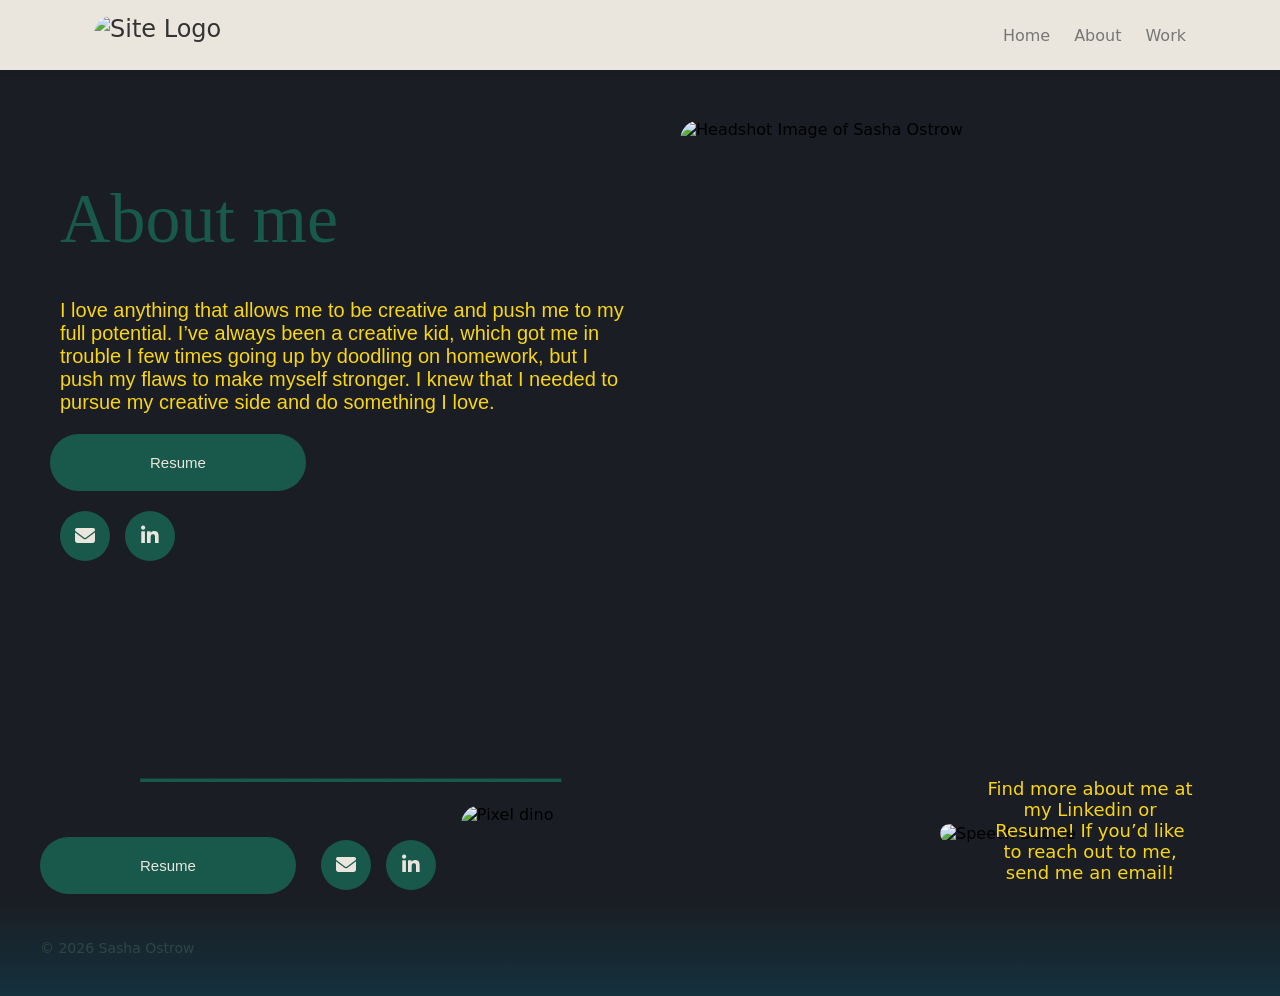
==== about.html @ a82ed12f "first commit" ====
<!DOCTYPE html>
<html lang="en">
<head>
    <meta charset="UTF-8">
    <meta name="viewport" content="width=device-width, initial-scale=1.0">
    <title>About</title>
    <link rel="stylesheet" href="style.css">
    <link rel="stylesheet" href="https://cdnjs.cloudflare.com/ajax/libs/font-awesome/6.5.0/css/all.min.css">
</head>


<body>
    <div id="navbar"></div>

    <div class="hero">
        <!--left side-->
        <div class="hero-text">
            <div class="h1-side">About me</div>
            <div class="h2-side">I love anything that allows me to be creative and push me to my full potential. I’ve always been a creative kid, which got me in trouble I few times going up by doodling on homework, but I push my flaws to make myself stronger. I knew that I needed to pursue my creative side and do something I love.</div>
            <button class="b1" type="button">Resume</button>
            <div class="social-buttons">
            <a href="mailto:sostrow@uoregon.edu" class="icon-button">
                <i class="fas fa-envelope"></i>
            </a>

            <a href="https://www.linkedin.com/in/sasha-ostrow/" target="_blank" class="icon-button">
                <i class="fab fa-linkedin-in"></i>
            </a>
            </div>
        </div>
        <!--right side-->
        <div class ="hero-image">
            <img src="public/My_photo.JPG" alt="Headshot Image of Sasha Ostrow">
        </div>
       
      
    </div>
  <!-- JS (VERY IMPORTANT) -->
    <script src="script.js" defer></script>
    <div id="footer"></div>
</body>
---- style.css ----
/* ========================================
   CSS Custom Properties (Base Theme)
   ======================================== */
:root {
    --color-background: #eae6dd;
    --color-text-primary: #333333;
    --color-text-secondary: #777777;
    --color-primary:rgba(24, 89, 76);
    --color-border: #f0f0f0;

    --font-family-sans-serif: "Roboto", system-ui, -apple-system, sans-serif;
    --font-weight-medium: 500;

    --navbar-height: 70px;
    --navbar-padding: 1.5rem;
    --container-width: 1140px;
    --border-radius: 6px;
    --transition-speed: 0.3s;
}

@import url('https://fonts.googleapis.com/css2?family=Roboto:wght@400;500&display=swap');

/* ========================================
   Global Resets & Base Styles
   ======================================== */
*, *::before, *::after { box-sizing: border-box; }

body { margin: 0; font-family: var(--font-family-sans-serif); background-color: #f9f9f9; }
.content { max-width: 100%; margin: 0 auto; padding: 1rem var(--navbar-padding); line-height: 1.7; }
.content h1 { padding-top: var(--navbar-height); margin-top: 0; }
ul { list-style: none; margin: 0; padding: 0; }
a { text-decoration: none; color: var(--color-text-secondary); transition: color var(--transition-speed) ease, transform 0.3s ease; /* add transform transition */
    display: inline-block; /* IMPORTANT for movement */ }
a:hover, a:focus { color: var(--color-primary);transform: translateY(-3px); /* small upward movement */ }

/* ========================================
   Main Navbar Structure & Animation
   ======================================== */
.navbar {
    position: sticky;
    top: 0;
    z-index: 1000;
    height: var(--navbar-height);
    display: flex; align-items: center;
    background-color: var(--color-background);
    box-shadow: 0 2px 8px rgba(0,0,0,0.1);
    transform: translateY(0);
    transition: transform var(--transition-speed) ease-in-out;
}
.navbar.is-hidden { transform: translateY(-100%); }

.navbar__container { display: flex; justify-content: space-between; align-items: center; width: 100%; max-width: var(--container-width); margin: 0 auto; padding: 0 var(--navbar-padding); }
.navbar__brand { font-size: 1.5rem; font-weight: var(--font-weight-medium); color: var(--color-text-primary); }

/* Mobile Menu & Toggle */
.navbar__toggle { display: block; border: 1px solid var(--color-border); border-radius: var(--border-radius); padding: 0.25rem 0.75rem; background: transparent; cursor: pointer; }
.navbar__toggle .bar { display: block; width: 22px; height: 2px; margin: 6px 0; background-color: var(--color-text-primary); transition: transform var(--transition-speed) ease; }
.navbar__toggle.is-active .bar:nth-child(1) { transform: translateY(8px) rotate(45deg); }
.navbar__toggle.is-active .bar:nth-child(2) { opacity: 0; }
.navbar__toggle.is-active .bar:nth-child(3) { transform: translateY(-8px) rotate(-45deg); }

.navbar__menu { display: none; flex-direction: column; position: absolute; top: 100%; left: 0; width: 100%; background-color: var(--color-background); border-bottom: 1px solid var(--color-border); z-index: 999; }
.navbar__menu.is-active { display: flex; }
.navbar__item { text-align: center; border-top: 1px solid var(--color-border); }
.navbar__link { display: block; padding: 1.25rem; font-weight: var(--font-weight-medium); }

:is(.navbar__toggle, .navbar__link):focus-visible { outline: 2px solid var(--color-primary); outline-offset: 2px; border-radius: var(--border-radius); }

/* Desktop Navbar Styles */
@media (min-width: 768px) {
    .navbar__toggle { display: none; }
    .navbar__menu { display: flex; flex-direction: row; align-items: center; position: static; width: auto; background: none; border: none; }
    .navbar__list { display: flex; align-items: center; gap: 1.5rem; }
    .navbar__item { border: none; }
    .navbar__link { font-weight: var(--font-weight-medium); padding: 0.5rem 0; }
}

/* Accessibility: Prefers Reduced Motion */
@media (prefers-reduced-motion: reduce) {
    .navbar { transition: none; }
}

/*about page*/

main {
    padding: 150px 20px;
    max-width: 800px;
    margin: 0 auto;
}

.h1 {
    color: rgba(24, 89, 76);
    font-size: 70px;
    font-family: Georgia;
    text-align: center;
}

.h2 {
    color: #f8d515;
    font-family: 'Montserrat', sans-serif; 
    padding: 20px 50px;
    font-size: 20px;
    text-align: center;
}

.h3 {
    color: #a8aba8;
    font-family: 'Montserrat', sans-serif; 
    padding: 20px 50px;
    font-size: 20px;
    text-align: center;
}

.h4 {
    
    color: #f8d515;
    font-family: 'Montserrat', sans-serif; 
    padding: 10px 20px;
    font-size: 20px;
    text-align: left;

      max-width: 900px;
  margin: 0 auto;
  
}


.h1-side {
    color: rgba(24, 89, 76);
    padding: 20px 10px;
    font-size: 70px;
    font-family: Georgia;
    text-align: left;
}

.h2-side {
    color: #f8d515;
    font-family: 'Montserrat', sans-serif; 
    padding: 20px 10px;
    font-size: 20px;
    text-align: left;
    max-width: 600px; 
}

/*button 1*/
.b1 {
    color: #eae6dd;
    padding: 20px 100px;
    background-color: rgba(24, 89, 76);
    border: none;
    border-radius: 999px; /* perfect pill */
    cursor: pointer;
    font-family: 'Montserrat', sans-serif; 
    font-size: 15px;
     
    /* smooth animation */
        transition: transform 0.4s cubic-bezier(0.22, 1, 0.36, 1),
                box-shadow 0.4s cubic-bezier(0.22, 1, 0.36, 1);
}

/* Hover effect */
.b1:hover {
    font-weight: bold;
    transform: translateY(-8px);
    box-shadow: 0 8px 15px rgba(0,0,0,0.2); /* adds depth */
    transform: scale(1.1);
    background-color: #eae6dd;
    color: rgba(24, 89, 76);
}

.b1:active {
    transform: translateY(-2px) scale(0.98);
}
/*button 2*/
.b2 {
    color: #eae6dd;
    margin-top: 70px;
    padding: 20px 100px;
    background-color: rgba(24, 89, 76);
    border: none;
    border-radius: 999px; /* perfect pill */
    cursor: pointer;
    font-family: 'Montserrat', sans-serif; 
    font-size: 15px;
     
    /* smooth animation */
        transition: transform 0.4s cubic-bezier(0.22, 1, 0.36, 1),
                box-shadow 0.4s cubic-bezier(0.22, 1, 0.36, 1);
}

/* Hover effect */
.b2:hover {
    font-weight: bold;
    transform: translateY(-8px);
    box-shadow: 0 8px 15px rgba(0,0,0,0.2); /* adds depth */
    transform: scale(1.1);
    background-color: rgb(40, 114, 99);
    color: #eae6dd;
}

.b2:active {
    transform: translateY(-2px) scale(0.98);
}

/*************/
.social-buttons {
    display: flex;
    gap: 15px;
    padding: 20px 10px;
    
}

/* Circle button */
.icon-button {
    width: 50px;
    height: 50px;
    background-color: rgba(24, 89, 76);
    color: #eae6dd;
    display: flex;
    align-items: center;
    justify-content: center;
    border-radius: 50%; /* makes it a perfect circle */
    text-decoration: none;
    font-size: 20px;
    transition: 0.3s ease;
}

/* Hover effect */
.icon-button:hover {
    transform: scale(1.1);
    background-color: #eae6dd;
}

.b1:active {
    transform: translateY(-2px) scale(0.98);
}


body {
    background-color: #1a1d23;
}

.body2 {
    background-color: #273044;
}

img {
    width: 300px;   /* change size here */
    height: auto;   /* keeps proportions */
    display: block;
    margin: 0 auto;
    border-radius: 20px; /* rounded corners */
}

.hero {
    display: flex;
    align-items: center;      /* vertically align */
    justify-content: space-between;
    padding: 50px;
    gap: 40px;
    padding-right: 200px;  
}

/* LEFT SIDE (text) */
.text-side {
    flex: 1 1 280px;
    min-width: 0;
}

/* Right side (image) */
.hero-image {
    width: 700px;         /* width of the "frame" */
    height: 500px;        /* height of the "frame" */
    overflow: hidden;     /* hides the parts outside the frame */
    border-radius: 20px;  /* optional rounded corners */
    display: block; 
    margin: 0 auto;
    max-width: 400px;

}

.hero-image img {
    width: 110%;          /* make image fill the frame horizontally */
    height: 110%;         /* make image fill the frame vertically */
    object-fit: cover;    /* this crops the image nicely */
    object-position: center; 
}

.navbar-logo {
    height: 40px;   /* smaller height to fit navbar */
    width: auto;    /* keeps the correct aspect ratio */
    display: block;
}

/* style for work page*/
.cards-container {
    display: flex;                 /* makes children line up in a row */
    justify-content: center;       /* center the row horizontally */
    align-items: flex-start;       /* top alignment */
    gap: 100px;                     /* space between cards */
    padding: 40px;
    flex-wrap: wrap;               /* wrap cards on small screens */
}

.card {
    flex: 0 1 300px;               /* each card ~300px wide, can shrink if needed */
    border-radius: 20px;
    padding: 20px;
    text-align: center;
    box-shadow: 0 4px 8px rgba(0,0,0,0.1);
}

.card img {
    width: 110%;
    height: 300px;
    object-fit: cover;
    border-radius: 10px;
    margin: 0;
}

/**** footer *****/

.footer {
   
    background: linear-gradient(to top, #14313d 0%, #1a1d23 30%, #1a1d23 60%);
}
/*dino info*/
.dino-image img{
    display:flex;
    justify-content: center;
    width:100px;
    height:120px;   /* keeps proportions */
    transform-origin: bottom;
}

.dino-image img:hover {
    animation: jump 0.6s ease infinite;
}

/* Keyframes = the jumps */
@keyframes jump {
    0%, 100% { transform: translateY(0); }
    30% { transform: translateY(-12px); }
    60% { transform: translateY(-6px); }
}

/* Container */
.dino-container {
    position: relative;
    display: inline-block;
}

/* Hidden text bubble */
.dino-text {
    position: absolute;
    bottom: 100%;  /* above the dino */
    left: 50%;
    transform: translateX(-50%);
    
    background: #eae6dd;
    padding: 8px 14px;
    border-radius: 15px;
    
    font-size: 14px;
    color: #333;

    white-space: nowrap;
    overflow: hidden;
    width: 0; /* start hidden */

    opacity: 0;
}

/* Typing animation */
@keyframes typing {
    from { width: 0; }
    to { width: 60px; } /* adjust based on text length */
}

/* Show + animate on hover */
.dino-container:hover .dino-text {
    opacity: 1;
    animation: typing 0.8s steps(6) forwards;
}

/* Main footer layout */
.footer__container {
    display: flex;
    justify-content: space-between;
    align-items: center;
    gap: 40px;
    padding: 40px;
}

/* LEFT SIDE (stacked) */
.footer-left {
    display: flex;
    flex-direction: column; /* stack text */
    gap: 10px;
}

/* RIGHT SIDE (stacked) */
.footer-right {
    display: flex;
    flex-direction: column; /* stack sections vertically */
    gap: 15px;
    align-items: flex-end; /* optional: push everything to the right */
}

.footer-actions {
    display: flex;
    flex-direction: row; /* side by side */
    align-items: center;
    gap: 15px;
}

.footer-row {
    display: flex;
    align-items: center;  /* vertically centers buttons and dino */
    gap: 10px;            /* space between elements */
}


.footer-text {
    font-size: 14px;
    color: #304645;
            /* space above text */
    align-self: flex-start; 
}

.bubble-container {
    position: relative;
    width: 300px;
}

/* Image */
.bubble-container img {
    width: 100%;
    display: block;
}

/* Text on top */
.bubble-text {
    position: absolute;
    top: 35%;
    left: 50%;
    transform: translate(-50%, -50%); /* perfect center */
    font-size: 18px;

    text-align: center;
    width: 70%; /* keeps text inside bubble nicely */
    color: #f8d515;
}

/***Creation for Cures***/

.image-row {
    padding: 10px 14px;
    flex-wrap: wrap;
    display: flex;           /* makes children line up in a row */
    gap: 10px;               /* space between images */
    justify-content: center; /* optional: center the row */
    align-items: center;     /* optional: vertically align if images have different heights */
  
}

.image-row img {
    max-width: 500px;
    width: 100%;
    height: auto;  /* maintain aspect ratio */
    border-radius: 10px; /* optional rounded corners */
    margin: 0;
    padding: 0 10px;
    object-fit: contain;
    display: block;
}

.center {
    align-items: center !important;
    text-align: center  !important; 

}

/* RIGHT SIDE (image) */
.image-side {
    padding: 50px 14px;
    flex: 1;
    display: flex;
    justify-content: flex-end; /* pushes image to the right */
}

/* Image styling */
.image-side img {
    width: 400px;
    height: auto;
    border-radius: 0px;
}

.section {
    display: flex;
    align-items: center;
    justify-content: space-between;
    gap: 40px;
    flex-wrap: wrap;
}

/***Image page***/

.gallery {
    display: grid;
    grid-template-columns: repeat(3, 1fr); /* 3 columns */
    grid-auto-rows: 200px; /* base row height */
    gap: 20px;
    padding: 20px;
}

/* All images */
.gallery img {
    width: 100%;
    height: 100%;
    object-fit: cover; /* crops nicely */
    border-radius: 10px;
}

.clickable-img {
    cursor: pointer;
    transition: transform 0.3s ease;
}

.clickable-img:hover {
    transform: scale(1.05);
}

/* Lightbox background */
.lightbox {
    display: none;
    position: fixed;
    z-index: 9999;
    top: 0;
    left: 0;
    width: 100%;
    height: 100%;
    background: rgba(0,0,0,0.85);
}

/* Centered image */
.lightbox-content {
    display: block;
    margin: auto;
    max-width: 100vw !important;
    max-height: 100vh !important;
    margin-top: 15%;
    border-radius: 10px;
}

#lightbox-img {
    margin-top: 50px;
    width: 1000px;
    max-width: 50vw;
    max-height: 50vh;
    margin: auto;
    border-radius: 10px;
}

/* Close button */
.close {
    position: absolute;
    top: 20px;
    right: 40px;
    font-size: 40px;
    color: #f8d515;
    cursor: pointer;
}

/* Different sizes */
.tall {
    grid-row: span 2;
}

.wide {
    grid-column: span 2;
    grid-row: span 2;
}

.big {
    grid-column: span 2;
    grid-row: span 2;
}

.normal {
    grid-column: span 1;
    grid-row: span 2;
}

video {
    width: 100%;   /* change this to any size */
    height: auto;   /* keeps proportions */
    padding: 10px;
}

/* Each video + text stack */
.video-card {
    flex: 1;
    display: flex;
    flex-direction: column; /* stacks video + text */
    align-items: center;
    min-width: 300px;
    max-width: 700px;
    width: 100%;
}


/* Text under video */
.video-card .h2 {
    margin-top: 10px;
    text-align: center;
}

.padding {
    padding: 50px 14px;
    margin-top: 30px;
    margin-left: 100px;
    margin-right: 100px;
}


/***Writing design concepts***/

.image-row2 {
    flex: 1;
    padding: 20px 14px;
    display: flex;           /* makes children line up in a row */
    gap: 10px;               /* space between images */
    align-items: center;     /* optional: vertically align if images have different heights */
  
}

.image-row2 img {
    width: 450px;  /* change as needed */
    height: auto;  /* maintain aspect ratio */
    border-radius: 10px; /* optional rounded corners */
    margin: 0;
    padding: 0 10px;
}

/* Container */
.AI {
    position: relative;
    overflow: hidden;
}

/* The label */
.AI-label {
    position: absolute;
    bottom: 10px;
    right: 10px;
    background: rgba(0, 0, 0, 0.7);
    color: #f8d515;
    font-size: 12px;
    padding: 5px 8px;
    border-radius: 6px;

    opacity: 0;              /* hidden by default */
    transform: translateY(10px);
    transition: all 0.3s ease;
}

/* Show on hover */
.AI:hover .AI-label {
    opacity: 1;
    transform: translateY(0);
}

.content {
  display: none;
  margin-top: 10px;
  margin-bottom: 60px;
}


.content.active {
  display: block;
}

.content img {
  max-width: 100%;
  width: auto;
  display: block;
}

/*button 2*/
.toggle-btn {
    color: #eae6dd;
    margin-top: 0px;
    padding: 20px 100px;
    gap: 10px;
    background-color: rgba(24, 89, 76);
    border: none;
    border-radius: 999px; /* perfect pill */
    cursor: pointer;
    font-family: 'Montserrat', sans-serif; 
    font-size: 15px;
     
    /* smooth animation */
        transition: transform 0.4s cubic-bezier(0.22, 1, 0.36, 1),
                box-shadow 0.4s cubic-bezier(0.22, 1, 0.36, 1);
}

/* Hover effect */
.toggle-btn:hover {
    font-weight: bold;
    transform: translateY(-8px);
    box-shadow: 0 8px 15px rgba(0,0,0,0.2); /* adds depth */
    transform: scale(1.1);
    background-color: rgb(40, 114, 99);
    color: #eae6dd;
}

.button-group {
  display: flex;
  gap: 20px; /* controls space between buttons */
  margin-bottom: 20px;
  justify-content: center;
}
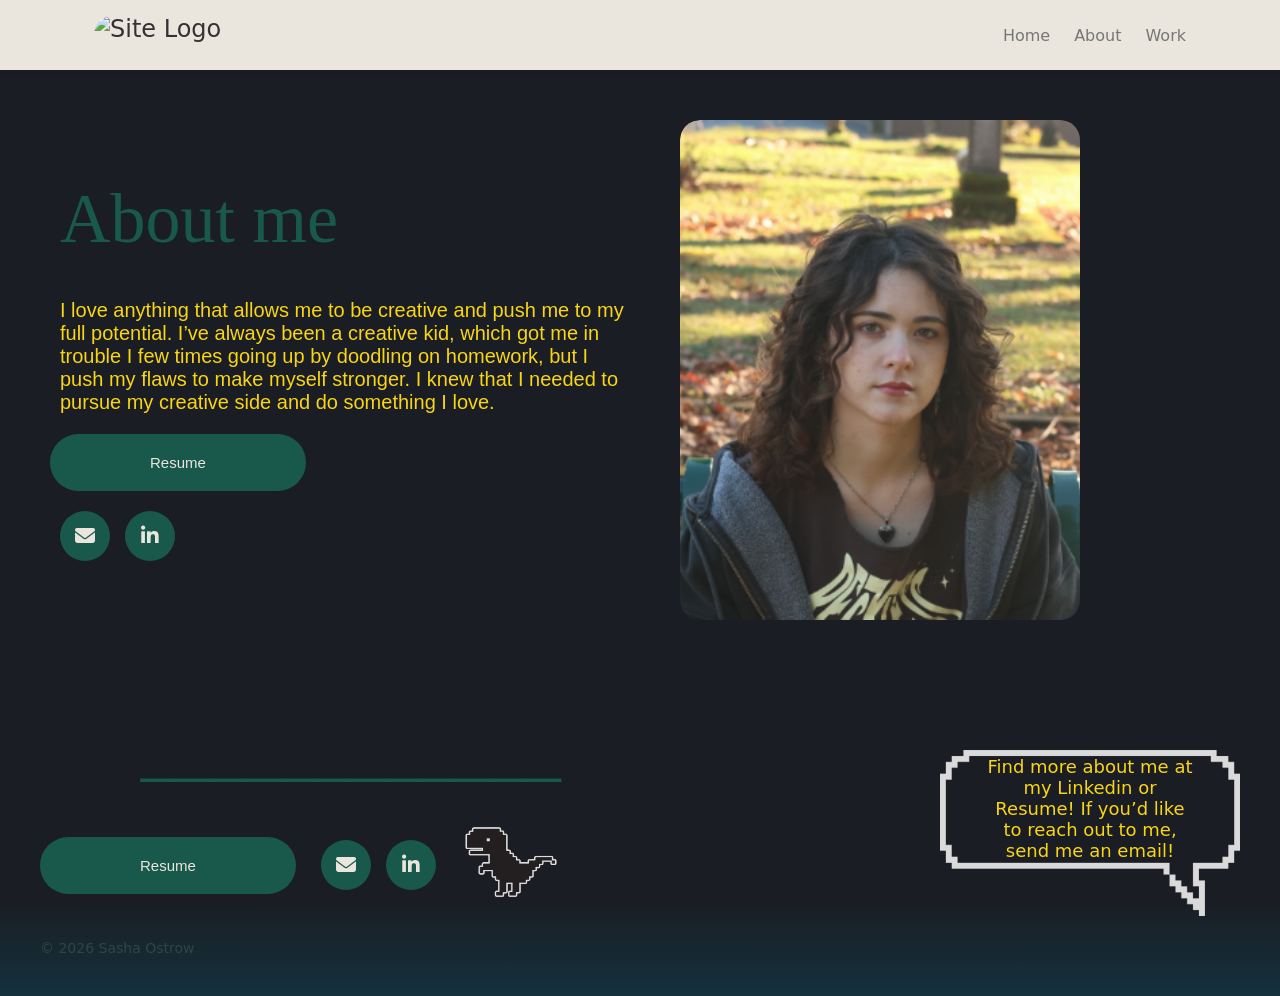
==== commit 20307248: "Image change" ====
--- a/about.html
+++ b/about.html
@@ -30,7 +30,7 @@
         </div>
         <!--right side-->
         <div class ="hero-image">
-            <img src="public/My_photo.JPG" alt="Headshot Image of Sasha Ostrow">
+            <img src="public2/public1/My_photo.png" alt="Headshot Image of Sasha Ostrow">
         </div>
        
       
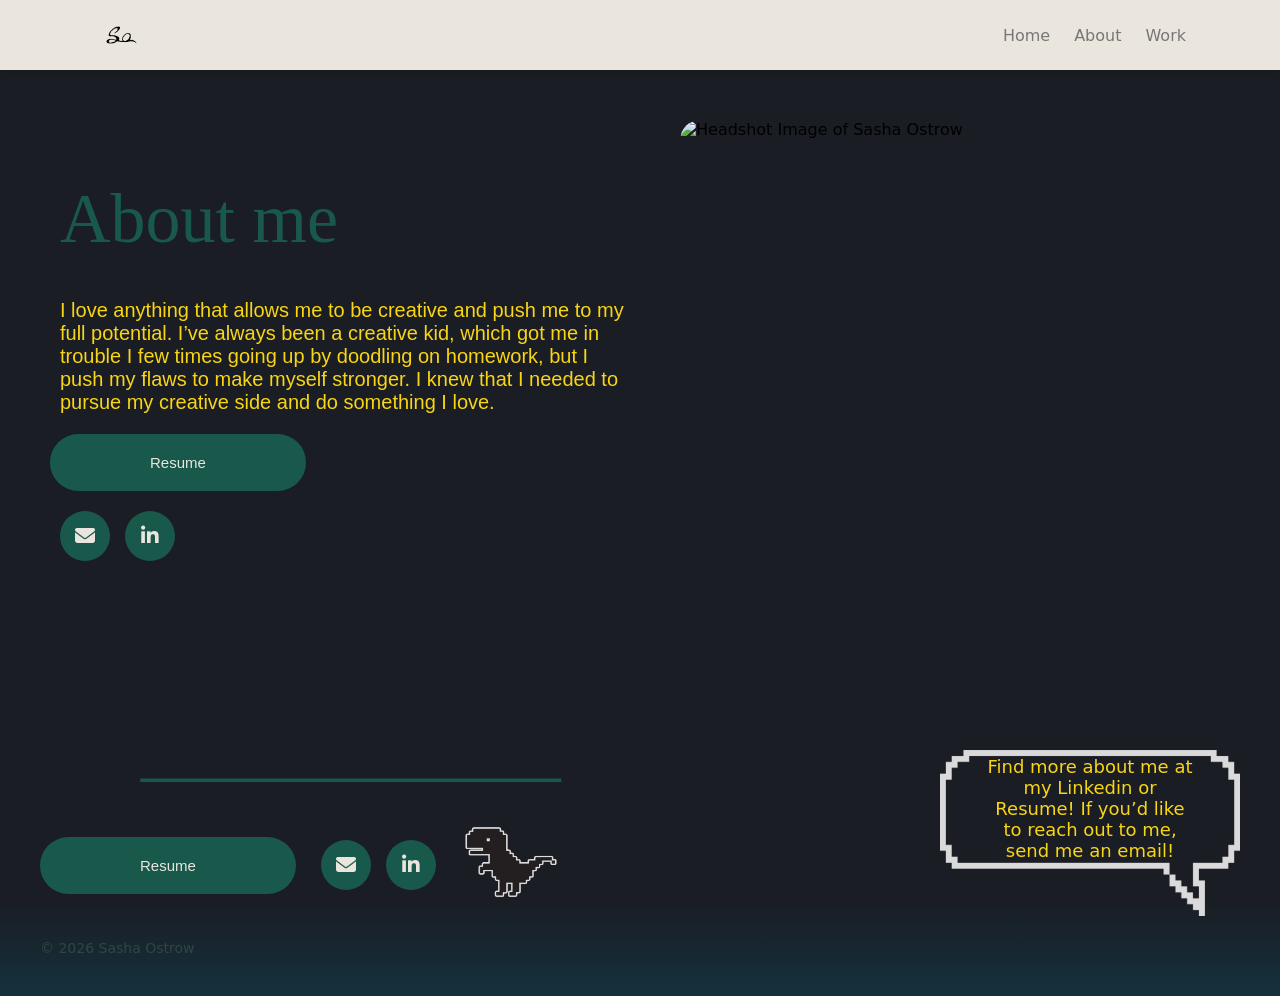
==== commit 4639a335: "Image linking" ====
--- a/about.html
+++ b/about.html
@@ -30,7 +30,7 @@
         </div>
         <!--right side-->
         <div class ="hero-image">
-            <img src="public2/public1/My_photo.png" alt="Headshot Image of Sasha Ostrow">
+            <img src="public/My_photo.JPG" alt="Headshot Image of Sasha Ostrow">
         </div>
        
       
